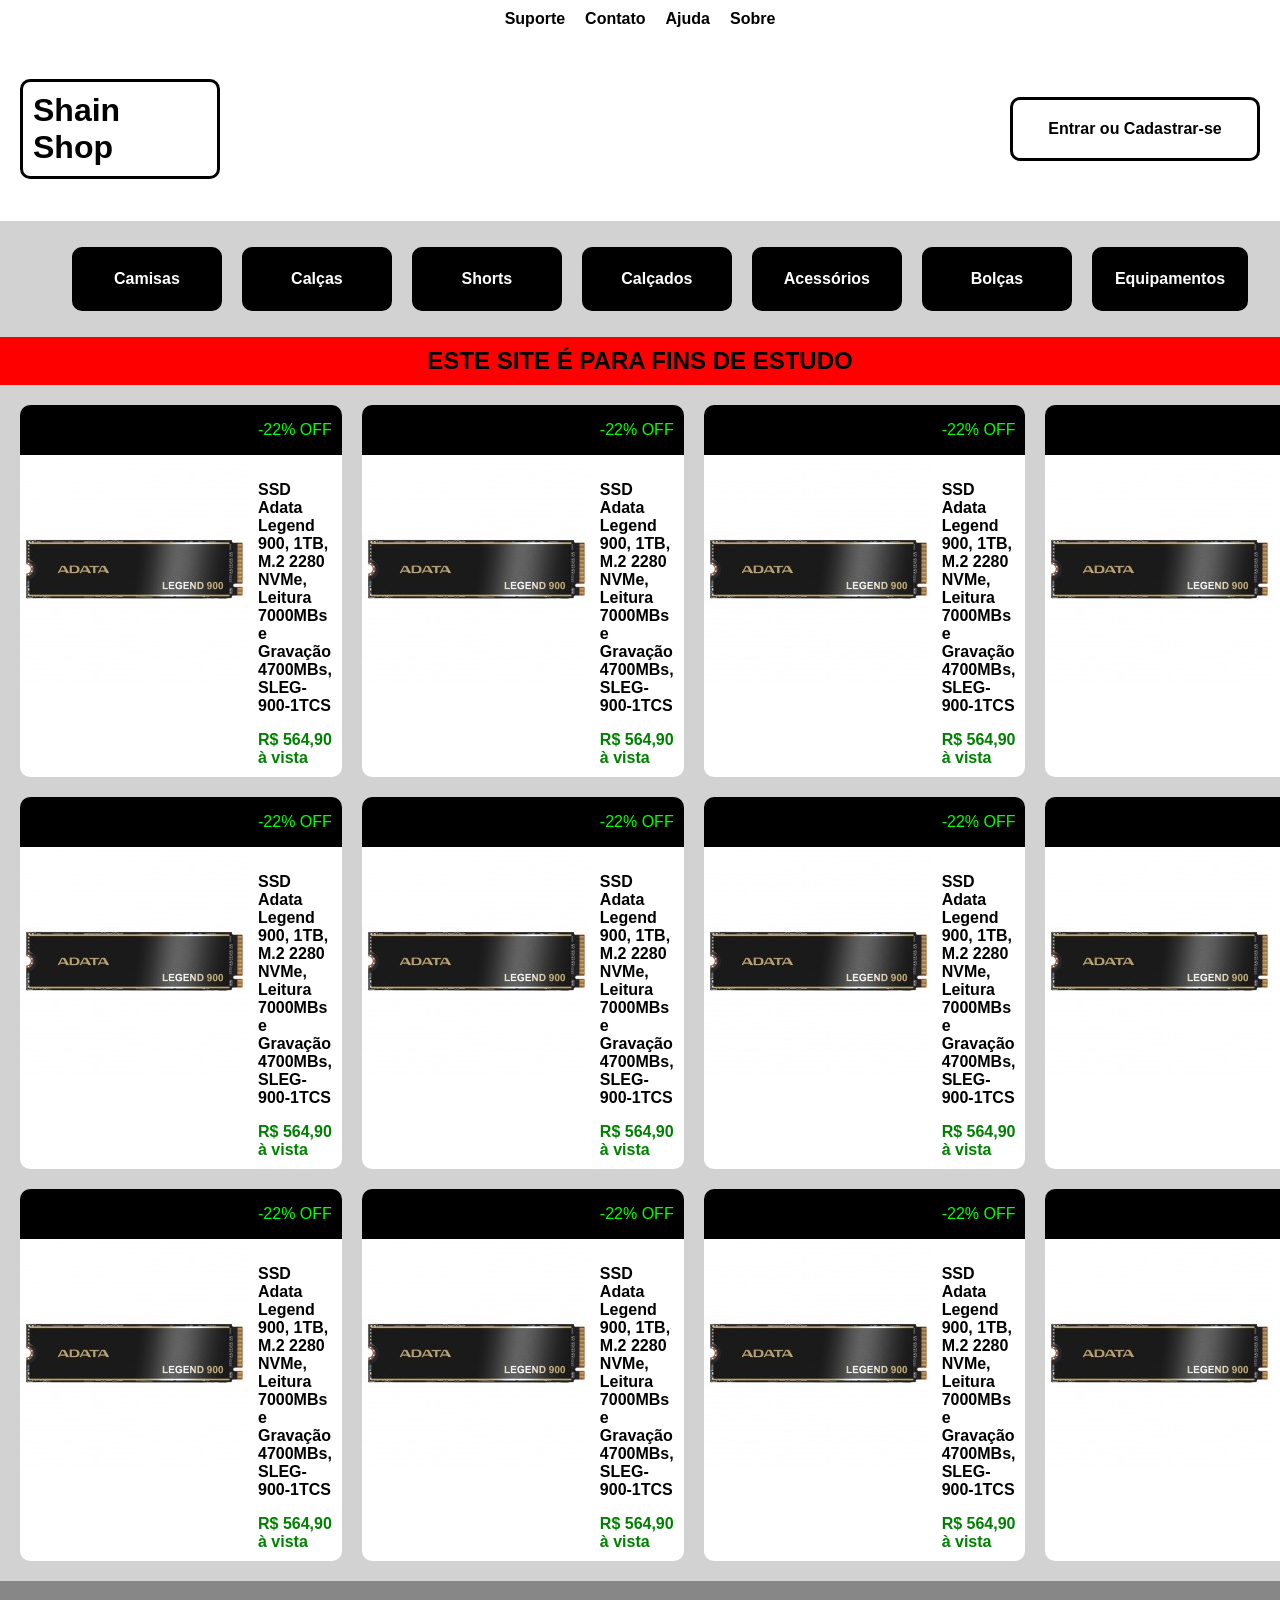
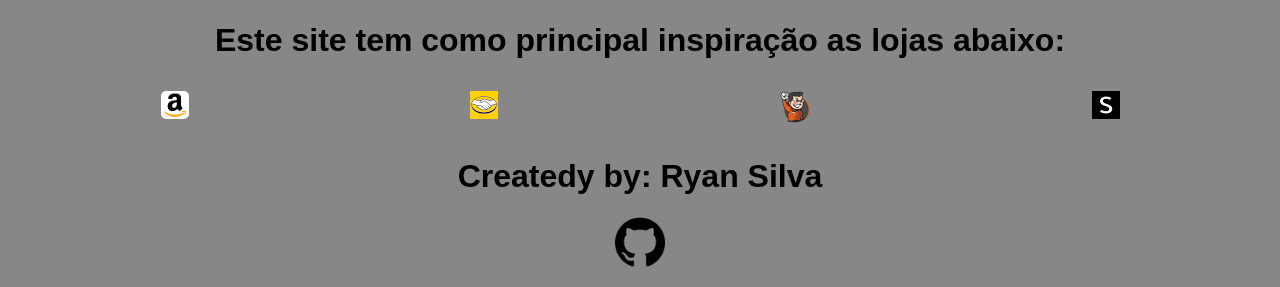
==== itens.html @ aae9c9d5 "LOJA; Versão V0.2 Início da implementação para dispositivos móveis." ====
<!DOCTYPE html>
<html lang="pt-br">
<head>
    <meta charset="UTF-8">
    <meta name="viewport" content="width=device-width, initial-scale=1.0">
    <title>Itens</title>
    <link rel="stylesheet" href="Estilos/style.css">
</head>
<body>
    <main>
        <header>
            
            <section id="suporte">
                <a href="">Suporte</a>
                <a href="">Contato</a>
                <a href="">Ajuda</a>
                <a href="">Sobre</a>
            </section>
            
            <div>
                <h1>Shain Shop</h1>
                
                <a href="login.html" id="login" target="_blank">Entrar ou Cadastrar-se</a>
            </div>  
            
        </header>
        <menu>
            <nav id="categorias">
                <a href="" class="opcao">Camisas</a>
                <a href="" class="opcao">Calças</a>
                <a href="" class="opcao">Shorts</a>
                <a href="" class="opcao">Calçados</a>
                <a href="" class="opcao">Acessórios</a>
                <a href="" class="opcao">Bolças</a>
                <a href="" class="opcao">Equipamentos</a>
            </nav>
        </menu>

        <section id="info">
            <h2>ESTE SITE É PARA FINS DE ESTUDO</h2>
        </section>
        <section id="produtos">
            <a href="produtos.html" class="pag_produtos">
                <div class="produto">
                    <div class="frescurinha">
                        <p>-22% OFF</p>
                    </div>
                    <div class="imagem_nome_preços">
                        <div class="imagem_produto">
                            <img src="Imagens/memoria.jpg" alt="SSD Adata Legend 900, 1TB, M.2 2280 NVMe, Leitura 7000MBs e Gravação 4700MBs, SLEG-900-1TCS">
                        </div>
                        <div class="nome_preço">
                            <div class="nome_produto">
                                <p>SSD Adata Legend 900, 1TB, M.2 2280 NVMe, Leitura 7000MBs e Gravação 4700MBs, SLEG-900-1TCS</p>
                            </div>
                            <div class="preço_produto">
                                R$ 564,90 à vista
                            </div>
                        </div>
                    </div>
                </div>
            </a>
        
            <a href="produtos.html" class="pag_produtos">
                <div class="produto">
                    <div class="frescurinha">
                        <p>-22% OFF</p>
                    </div>
                    <div class="imagem_nome_preços">
                        <div class="imagem_produto">
                            <img src="Imagens/memoria.jpg" alt="SSD Adata Legend 900, 1TB, M.2 2280 NVMe, Leitura 7000MBs e Gravação 4700MBs, SLEG-900-1TCS">
                        </div>
                        <div class="nome_preço">
                            <div class="nome_produto">
                                <p>SSD Adata Legend 900, 1TB, M.2 2280 NVMe, Leitura 7000MBs e Gravação 4700MBs, SLEG-900-1TCS</p>
                            </div>
                            <div class="preço_produto">
                                R$ 564,90 à vista
                            </div>
                        </div>
                    </div>
                </div>
            </a>

            <a href="produtos.html" class="pag_produtos">
                <div class="produto">
                    <div class="frescurinha">
                        <p>-22% OFF</p>
                    </div>
                    <div class="imagem_nome_preços">
                        <div class="imagem_produto">
                            <img src="Imagens/memoria.jpg" alt="SSD Adata Legend 900, 1TB, M.2 2280 NVMe, Leitura 7000MBs e Gravação 4700MBs, SLEG-900-1TCS">
                        </div>
                        <div class="nome_preço">
                            <div class="nome_produto">
                                <p>SSD Adata Legend 900, 1TB, M.2 2280 NVMe, Leitura 7000MBs e Gravação 4700MBs, SLEG-900-1TCS</p>
                            </div>
                            <div class="preço_produto">
                                R$ 564,90 à vista
                            </div>
                        </div>
                    </div>
                </div>
            </a>

            <a href="produtos.html" class="pag_produtos">
                <div class="produto">
                    <div class="frescurinha">
                        <p>-22% OFF</p>
                    </div>
                    <div class="imagem_nome_preços">
                        <div class="imagem_produto">
                            <img src="Imagens/memoria.jpg" alt="SSD Adata Legend 900, 1TB, M.2 2280 NVMe, Leitura 7000MBs e Gravação 4700MBs, SLEG-900-1TCS">
                        </div>
                        <div class="nome_preço">
                            <div class="nome_produto">
                                <p>SSD Adata Legend 900, 1TB, M.2 2280 NVMe, Leitura 7000MBs e Gravação 4700MBs, SLEG-900-1TCS</p>
                            </div>
                            <div class="preço_produto">
                                R$ 564,90 à vista
                            </div>
                        </div>
                    </div>
                </div>
            </a>

            <a href="produtos.html" class="pag_produtos">
                <div class="produto">
                    <div class="frescurinha">
                        <p>-22% OFF</p>
                    </div>
                    <div class="imagem_nome_preços">
                        <div class="imagem_produto">
                            <img src="Imagens/memoria.jpg" alt="SSD Adata Legend 900, 1TB, M.2 2280 NVMe, Leitura 7000MBs e Gravação 4700MBs, SLEG-900-1TCS">
                        </div>
                        <div class="nome_preço">
                            <div class="nome_produto">
                                <p>SSD Adata Legend 900, 1TB, M.2 2280 NVMe, Leitura 7000MBs e Gravação 4700MBs, SLEG-900-1TCS</p>
                            </div>
                            <div class="preço_produto">
                                R$ 564,90 à vista
                            </div>
                        </div>
                    </div>
                </div>
            </a>

            <a href="produtos.html" class="pag_produtos">
                <div class="produto">
                    <div class="frescurinha">
                        <p>-22% OFF</p>
                    </div>
                    <div class="imagem_nome_preços">
                        <div class="imagem_produto">
                            <img src="Imagens/memoria.jpg" alt="SSD Adata Legend 900, 1TB, M.2 2280 NVMe, Leitura 7000MBs e Gravação 4700MBs, SLEG-900-1TCS">
                        </div>
                        <div class="nome_preço">
                            <div class="nome_produto">
                                <p>SSD Adata Legend 900, 1TB, M.2 2280 NVMe, Leitura 7000MBs e Gravação 4700MBs, SLEG-900-1TCS</p>
                            </div>
                            <div class="preço_produto">
                                R$ 564,90 à vista
                            </div>
                        </div>
                    </div>
                </div>
            </a>


        <a href="produtos.html" class="pag_produtos">
                <div class="produto">
                    <div class="frescurinha">
                        <p>-22% OFF</p>
                    </div>
                    <div class="imagem_nome_preços">
                        <div class="imagem_produto">
                            <img src="Imagens/memoria.jpg" alt="SSD Adata Legend 900, 1TB, M.2 2280 NVMe, Leitura 7000MBs e Gravação 4700MBs, SLEG-900-1TCS">
                        </div>
                        <div class="nome_preço">
                            <div class="nome_produto">
                                <p>SSD Adata Legend 900, 1TB, M.2 2280 NVMe, Leitura 7000MBs e Gravação 4700MBs, SLEG-900-1TCS</p>
                            </div>
                            <div class="preço_produto">
                                R$ 564,90 à vista
                            </div>
                        </div>
                    </div>
                </div>
            </a>

            <a href="produtos.html" class="pag_produtos">
                <div class="produto">
                    <div class="frescurinha">
                        <p>-22% OFF</p>
                    </div>
                    <div class="imagem_nome_preços">
                        <div class="imagem_produto">
                            <img src="Imagens/memoria.jpg" alt="SSD Adata Legend 900, 1TB, M.2 2280 NVMe, Leitura 7000MBs e Gravação 4700MBs, SLEG-900-1TCS">
                        </div>
                        <div class="nome_preço">
                            <div class="nome_produto">
                                <p>SSD Adata Legend 900, 1TB, M.2 2280 NVMe, Leitura 7000MBs e Gravação 4700MBs, SLEG-900-1TCS</p>
                            </div>
                            <div class="preço_produto">
                                R$ 564,90 à vista
                            </div>
                        </div>
                    </div>
                </div>
            </a>

            <a href="produtos.html" class="pag_produtos">
                <div class="produto">
                    <div class="frescurinha">
                        <p>-22% OFF</p>
                    </div>
                    <div class="imagem_nome_preços">
                        <div class="imagem_produto">
                            <img src="Imagens/memoria.jpg" alt="SSD Adata Legend 900, 1TB, M.2 2280 NVMe, Leitura 7000MBs e Gravação 4700MBs, SLEG-900-1TCS">
                        </div>
                        <div class="nome_preço">
                            <div class="nome_produto">
                                <p>SSD Adata Legend 900, 1TB, M.2 2280 NVMe, Leitura 7000MBs e Gravação 4700MBs, SLEG-900-1TCS</p>
                            </div>
                            <div class="preço_produto">
                                R$ 564,90 à vista
                            </div>
                        </div>
                    </div>
                </div>
            </a>

            <a href="produtos.html" class="pag_produtos">
                <div class="produto">
                    <div class="frescurinha">
                        <p>-22% OFF</p>
                    </div>
                    <div class="imagem_nome_preços">
                        <div class="imagem_produto">
                            <img src="Imagens/memoria.jpg" alt="SSD Adata Legend 900, 1TB, M.2 2280 NVMe, Leitura 7000MBs e Gravação 4700MBs, SLEG-900-1TCS">
                        </div>
                        <div class="nome_preço">
                            <div class="nome_produto">
                                <p>SSD Adata Legend 900, 1TB, M.2 2280 NVMe, Leitura 7000MBs e Gravação 4700MBs, SLEG-900-1TCS</p>
                            </div>
                            <div class="preço_produto">
                                R$ 564,90 à vista
                            </div>
                        </div>
                    </div>
                </div>
            </a>

            <a href="produtos.html" class="pag_produtos">
                <div class="produto">
                    <div class="frescurinha">
                        <p>-22% OFF</p>
                    </div>
                    <div class="imagem_nome_preços">
                        <div class="imagem_produto">
                            <img src="Imagens/memoria.jpg" alt="SSD Adata Legend 900, 1TB, M.2 2280 NVMe, Leitura 7000MBs e Gravação 4700MBs, SLEG-900-1TCS">
                        </div>
                        <div class="nome_preço">
                            <div class="nome_produto">
                                <p>SSD Adata Legend 900, 1TB, M.2 2280 NVMe, Leitura 7000MBs e Gravação 4700MBs, SLEG-900-1TCS</p>
                            </div>
                            <div class="preço_produto">
                                R$ 564,90 à vista
                            </div>
                        </div>
                    </div>
                </div>
            </a>

            <a href="produtos.html" class="pag_produtos">
                <div class="produto">
                    <div class="frescurinha">
                        <p>-22% OFF</p>
                    </div>
                    <div class="imagem_nome_preços">
                        <div class="imagem_produto">
                            <img src="Imagens/memoria.jpg" alt="SSD Adata Legend 900, 1TB, M.2 2280 NVMe, Leitura 7000MBs e Gravação 4700MBs, SLEG-900-1TCS">
                        </div>
                        <div class="nome_preço">
                            <div class="nome_produto">
                                <p>SSD Adata Legend 900, 1TB, M.2 2280 NVMe, Leitura 7000MBs e Gravação 4700MBs, SLEG-900-1TCS</p>
                            </div>
                            <div class="preço_produto">
                                R$ 564,90 à vista
                            </div>
                        </div>
                    </div>
                </div>
            </a>
        </section>
        <!--<section id="info2">
            <h2>ESTE SITE É PARA FINS DE ESTUDO</h2>
        </section>-->
        <footer>
            <h1>Este site tem como principal inspiração as lojas abaixo:</h1>
            <section id="lojas">

                <a href="https://www.amazon.com.br" target="_blank">
                    <div class="inspiraçoes">
                    <img src="Imagens/AMAZON.png" alt="AMAZON" class="inspiraçoes_img">
                    
                    </div>
                </a>

                <a href="https://www.mercadolivre.com.br/" target="_blank"><div class="inspiraçoes">
                    <img src="Imagens/MERCASDO LIVRE.png" alt="Mercado Livre" class="inspiraçoes_img">
                    
                </div></a>

                <a href="https://www.terabyteshop.com.br/" target="_blank"><div class="inspiraçoes">
                    <img src="Imagens/TERABYTE.png" alt="Terabyte" class="inspiraçoes_img">
                    
                </div></a>

                <a href="https://br.shein.com/" target="_blank"><div class="inspiraçoes">
                    <img src="Imagens/SHEIN.png" alt="Shein" class="inspiraçoes_img">
                    
                </div></a>

            </section>
            <h1>Createdy by: Ryan Silva </h1>
            <a href="https://github.com/Ryan-Silva-Dev" target="_blank" id="eu">
                <img src="Imagens/github.png" alt="Meu github" class="eu">
            </a>
        </footer>
    </main>
    

</body>
</html>
---- Estilos/style.css ----
@charset "utf-8";

@media screen {
    *{
 
    font-family: Arial, Helvetica, sans-serif;
    box-sizing: border-box;
    }
    html, body {
        padding: 0;
        margin: 0;
    }

    body{
        background-color: rgba(0, 0, 0, 0.178);

        font-size: 1em;
        width: 100vw;
        height: 100vh;
        
       



    }
    ::-webkit-scrollbar { display: none; }

    #suporte{
        display: flex;
        justify-content: center;
        background-color: white;
        
        
    }
    #suporte a{
        text-decoration: none;
        color: black;
        font-weight: bold;
        padding: 10px;
    }
    #suporte a:hover{
        color: red;
        transition: 0.7s;
    }

    main>header>div{
        background-color: white;

        padding: 20px;

        display: flex;
        flex-flow: row nowrap;
        justify-content: space-between;
        align-items: center;
        
    }

    main>header>div>h1{
        flex: 0 0 200px;
        
        border: 3px solid black;
        border-radius: 10px;
        padding: 10px;
    }
    main>header>div>a{
        flex: 0 0 250px;
        
        border: 3px solid black;
        border-radius: 10px;
        padding: 20px;
        text-decoration: none;
        color: black;
        font-weight: bold;
        text-align: center;
        
    }
    main>header>div>a:hover{
        background-color: rgb(255, 0, 0);
        color: white;
        transition: 0.7s;
        
    }


    #categorias{
        
        display: flex;
        flex-flow: row wrap;
        justify-content: center;
    
    }

    .opcao{
        
        background-color: black;
        color: white;
        border: 3px solid rgb(0, 0, 0);

        text-decoration: none;
        font-weight: bold;
        padding: 20px;
        margin: 10px;
        border-radius: 10px;

        flex: 0 0 150px;
        text-align: center;

        transition: background-color 1s ease-in-out;
    }
    .opcao:hover{
        background-color: red;
        color: rgb(255, 255, 255);
        border: 3px solid black;
        transition: 0.7s;
        transform: translate(0px, -5px);
        border-radius: 20px;
        
    }
    

    #info h2{
        background-color: red;
        margin: 0;
        padding: 10px;
        text-align: center;
        
    }
    /*#info2{
        text-align: center;
        background-color: black;
        color: white;
        padding: 20px;
    }*/
    #produtos{
        display: grid;
        grid-template-columns: auto auto auto auto;
        
        margin: 10px;
    }
    .pag_produtos{
        text-decoration: none;
    }

    .produto{
        background-color: white;
        display: flex;
        flex-flow: column nowrap;

        border-radius: 10px;
        margin: 10px;

    }
    .frescurinha{
        background-color: black;
        color: rgb(0, 255, 0);
        border-radius: 10px 10px 0px 0px;
        text-align: right;
        padding: 0px 10px;
        
        
    }
    .imagem_nome_preços{
        display: flex;
        flex-flow: row nowrap;
    }
    .imagem_produto{
        
        height: 228px;

        display: flex;
        
        
        
    }

    .IMAGEM{
        max-width: 228px;
        max-height: 228px;
    }
    .nome_preço{
        display: flex;
        flex-flow: column nowrap;
        justify-content: space-evenly;
        padding: 10px;
        text-align: left;
    }
    .nome_produto{
        display: flex;
        color: black;
        font-weight: bolder;
        
    }
    .preço_produto{
        display: flex;
        color: green;
        font-weight: bold;

    }
    footer{
        background-color: rgba(0, 0, 0, 0.356);
        padding: 20px;
    }
    footer h1{
        text-align: center;
    }
    #lojas{
        display: flex;
        flex-flow: row nowrap;
        justify-content: space-around;
    }
    .inspiraçoes{
        text-align: center;
        align-items: center;
        
    }
    .inspiraçoes_img{
        padding: 10px;
        
        

    }
    #eu{
        display: flex;
        justify-content: center;
        
        
    }
    .eu{
        width: 50px;
        height: 50px;
        
    }

    
    }
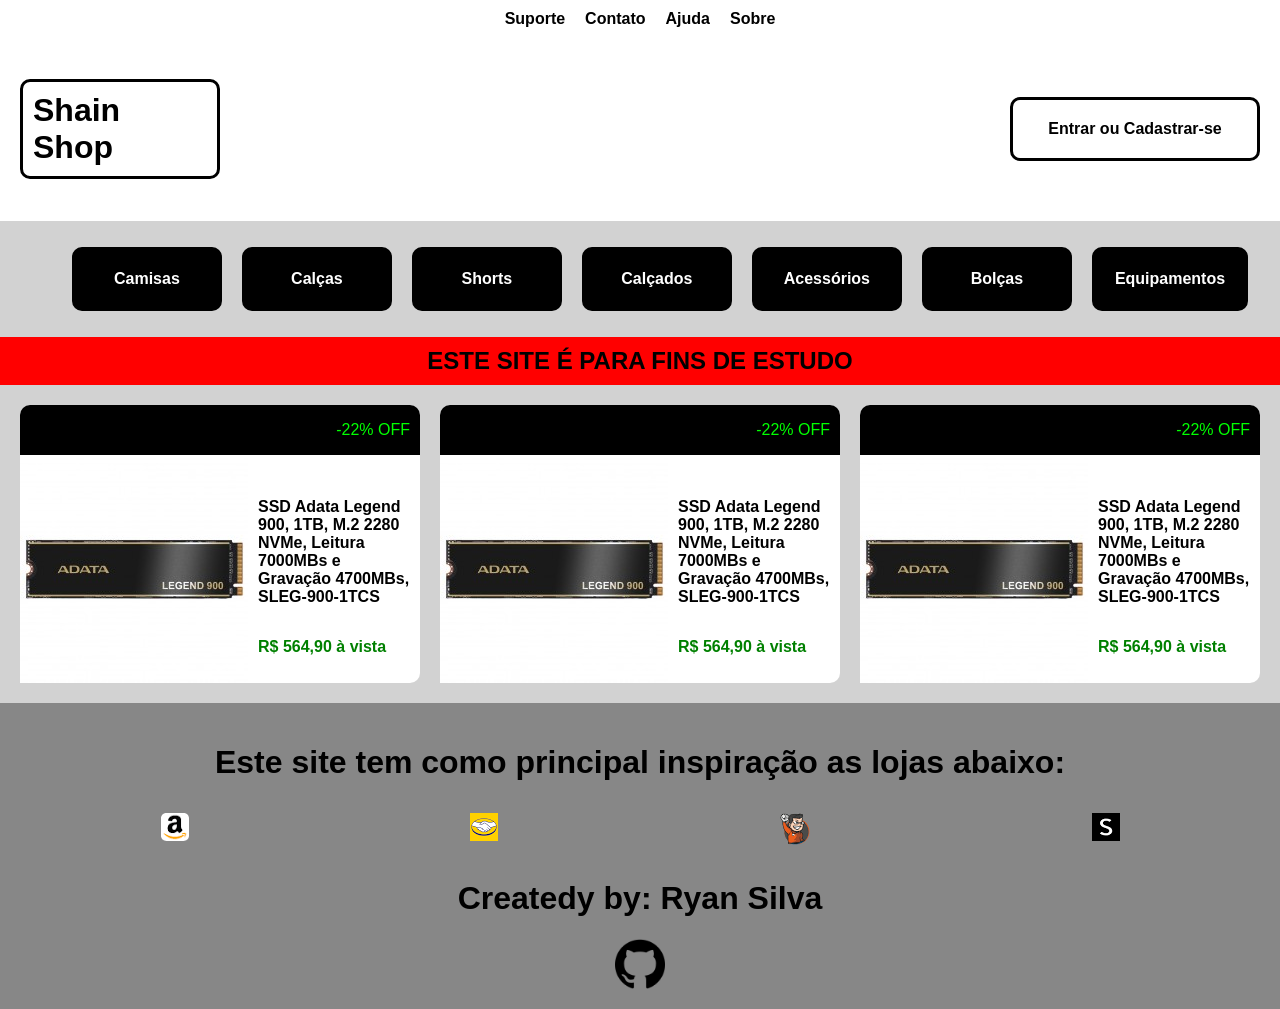
==== commit 8c5d8fa6: "LOJA: V0.2.1" ====
--- a/itens.html
+++ b/itens.html
@@ -40,196 +40,6 @@
             <h2>ESTE SITE É PARA FINS DE ESTUDO</h2>
         </section>
         <section id="produtos">
-            <a href="produtos.html" class="pag_produtos">
-                <div class="produto">
-                    <div class="frescurinha">
-                        <p>-22% OFF</p>
-                    </div>
-                    <div class="imagem_nome_preços">
-                        <div class="imagem_produto">
-                            <img src="Imagens/memoria.jpg" alt="SSD Adata Legend 900, 1TB, M.2 2280 NVMe, Leitura 7000MBs e Gravação 4700MBs, SLEG-900-1TCS">
-                        </div>
-                        <div class="nome_preço">
-                            <div class="nome_produto">
-                                <p>SSD Adata Legend 900, 1TB, M.2 2280 NVMe, Leitura 7000MBs e Gravação 4700MBs, SLEG-900-1TCS</p>
-                            </div>
-                            <div class="preço_produto">
-                                R$ 564,90 à vista
-                            </div>
-                        </div>
-                    </div>
-                </div>
-            </a>
-        
-            <a href="produtos.html" class="pag_produtos">
-                <div class="produto">
-                    <div class="frescurinha">
-                        <p>-22% OFF</p>
-                    </div>
-                    <div class="imagem_nome_preços">
-                        <div class="imagem_produto">
-                            <img src="Imagens/memoria.jpg" alt="SSD Adata Legend 900, 1TB, M.2 2280 NVMe, Leitura 7000MBs e Gravação 4700MBs, SLEG-900-1TCS">
-                        </div>
-                        <div class="nome_preço">
-                            <div class="nome_produto">
-                                <p>SSD Adata Legend 900, 1TB, M.2 2280 NVMe, Leitura 7000MBs e Gravação 4700MBs, SLEG-900-1TCS</p>
-                            </div>
-                            <div class="preço_produto">
-                                R$ 564,90 à vista
-                            </div>
-                        </div>
-                    </div>
-                </div>
-            </a>
-
-            <a href="produtos.html" class="pag_produtos">
-                <div class="produto">
-                    <div class="frescurinha">
-                        <p>-22% OFF</p>
-                    </div>
-                    <div class="imagem_nome_preços">
-                        <div class="imagem_produto">
-                            <img src="Imagens/memoria.jpg" alt="SSD Adata Legend 900, 1TB, M.2 2280 NVMe, Leitura 7000MBs e Gravação 4700MBs, SLEG-900-1TCS">
-                        </div>
-                        <div class="nome_preço">
-                            <div class="nome_produto">
-                                <p>SSD Adata Legend 900, 1TB, M.2 2280 NVMe, Leitura 7000MBs e Gravação 4700MBs, SLEG-900-1TCS</p>
-                            </div>
-                            <div class="preço_produto">
-                                R$ 564,90 à vista
-                            </div>
-                        </div>
-                    </div>
-                </div>
-            </a>
-
-            <a href="produtos.html" class="pag_produtos">
-                <div class="produto">
-                    <div class="frescurinha">
-                        <p>-22% OFF</p>
-                    </div>
-                    <div class="imagem_nome_preços">
-                        <div class="imagem_produto">
-                            <img src="Imagens/memoria.jpg" alt="SSD Adata Legend 900, 1TB, M.2 2280 NVMe, Leitura 7000MBs e Gravação 4700MBs, SLEG-900-1TCS">
-                        </div>
-                        <div class="nome_preço">
-                            <div class="nome_produto">
-                                <p>SSD Adata Legend 900, 1TB, M.2 2280 NVMe, Leitura 7000MBs e Gravação 4700MBs, SLEG-900-1TCS</p>
-                            </div>
-                            <div class="preço_produto">
-                                R$ 564,90 à vista
-                            </div>
-                        </div>
-                    </div>
-                </div>
-            </a>
-
-            <a href="produtos.html" class="pag_produtos">
-                <div class="produto">
-                    <div class="frescurinha">
-                        <p>-22% OFF</p>
-                    </div>
-                    <div class="imagem_nome_preços">
-                        <div class="imagem_produto">
-                            <img src="Imagens/memoria.jpg" alt="SSD Adata Legend 900, 1TB, M.2 2280 NVMe, Leitura 7000MBs e Gravação 4700MBs, SLEG-900-1TCS">
-                        </div>
-                        <div class="nome_preço">
-                            <div class="nome_produto">
-                                <p>SSD Adata Legend 900, 1TB, M.2 2280 NVMe, Leitura 7000MBs e Gravação 4700MBs, SLEG-900-1TCS</p>
-                            </div>
-                            <div class="preço_produto">
-                                R$ 564,90 à vista
-                            </div>
-                        </div>
-                    </div>
-                </div>
-            </a>
-
-            <a href="produtos.html" class="pag_produtos">
-                <div class="produto">
-                    <div class="frescurinha">
-                        <p>-22% OFF</p>
-                    </div>
-                    <div class="imagem_nome_preços">
-                        <div class="imagem_produto">
-                            <img src="Imagens/memoria.jpg" alt="SSD Adata Legend 900, 1TB, M.2 2280 NVMe, Leitura 7000MBs e Gravação 4700MBs, SLEG-900-1TCS">
-                        </div>
-                        <div class="nome_preço">
-                            <div class="nome_produto">
-                                <p>SSD Adata Legend 900, 1TB, M.2 2280 NVMe, Leitura 7000MBs e Gravação 4700MBs, SLEG-900-1TCS</p>
-                            </div>
-                            <div class="preço_produto">
-                                R$ 564,90 à vista
-                            </div>
-                        </div>
-                    </div>
-                </div>
-            </a>
-
-
-        <a href="produtos.html" class="pag_produtos">
-                <div class="produto">
-                    <div class="frescurinha">
-                        <p>-22% OFF</p>
-                    </div>
-                    <div class="imagem_nome_preços">
-                        <div class="imagem_produto">
-                            <img src="Imagens/memoria.jpg" alt="SSD Adata Legend 900, 1TB, M.2 2280 NVMe, Leitura 7000MBs e Gravação 4700MBs, SLEG-900-1TCS">
-                        </div>
-                        <div class="nome_preço">
-                            <div class="nome_produto">
-                                <p>SSD Adata Legend 900, 1TB, M.2 2280 NVMe, Leitura 7000MBs e Gravação 4700MBs, SLEG-900-1TCS</p>
-                            </div>
-                            <div class="preço_produto">
-                                R$ 564,90 à vista
-                            </div>
-                        </div>
-                    </div>
-                </div>
-            </a>
-
-            <a href="produtos.html" class="pag_produtos">
-                <div class="produto">
-                    <div class="frescurinha">
-                        <p>-22% OFF</p>
-                    </div>
-                    <div class="imagem_nome_preços">
-                        <div class="imagem_produto">
-                            <img src="Imagens/memoria.jpg" alt="SSD Adata Legend 900, 1TB, M.2 2280 NVMe, Leitura 7000MBs e Gravação 4700MBs, SLEG-900-1TCS">
-                        </div>
-                        <div class="nome_preço">
-                            <div class="nome_produto">
-                                <p>SSD Adata Legend 900, 1TB, M.2 2280 NVMe, Leitura 7000MBs e Gravação 4700MBs, SLEG-900-1TCS</p>
-                            </div>
-                            <div class="preço_produto">
-                                R$ 564,90 à vista
-                            </div>
-                        </div>
-                    </div>
-                </div>
-            </a>
-
-            <a href="produtos.html" class="pag_produtos">
-                <div class="produto">
-                    <div class="frescurinha">
-                        <p>-22% OFF</p>
-                    </div>
-                    <div class="imagem_nome_preços">
-                        <div class="imagem_produto">
-                            <img src="Imagens/memoria.jpg" alt="SSD Adata Legend 900, 1TB, M.2 2280 NVMe, Leitura 7000MBs e Gravação 4700MBs, SLEG-900-1TCS">
-                        </div>
-                        <div class="nome_preço">
-                            <div class="nome_produto">
-                                <p>SSD Adata Legend 900, 1TB, M.2 2280 NVMe, Leitura 7000MBs e Gravação 4700MBs, SLEG-900-1TCS</p>
-                            </div>
-                            <div class="preço_produto">
-                                R$ 564,90 à vista
-                            </div>
-                        </div>
-                    </div>
-                </div>
-            </a>
-
             <a href="produtos.html" class="pag_produtos">
                 <div class="produto">
                     <div class="frescurinha">
--- a/Estilos/style.css
+++ b/Estilos/style.css
@@ -74,7 +74,7 @@
         text-align: center;
         
     }
-    main>header>div>a:hover{
+    #login:hover{
         background-color: rgb(255, 0, 0);
         color: white;
         transition: 0.7s;
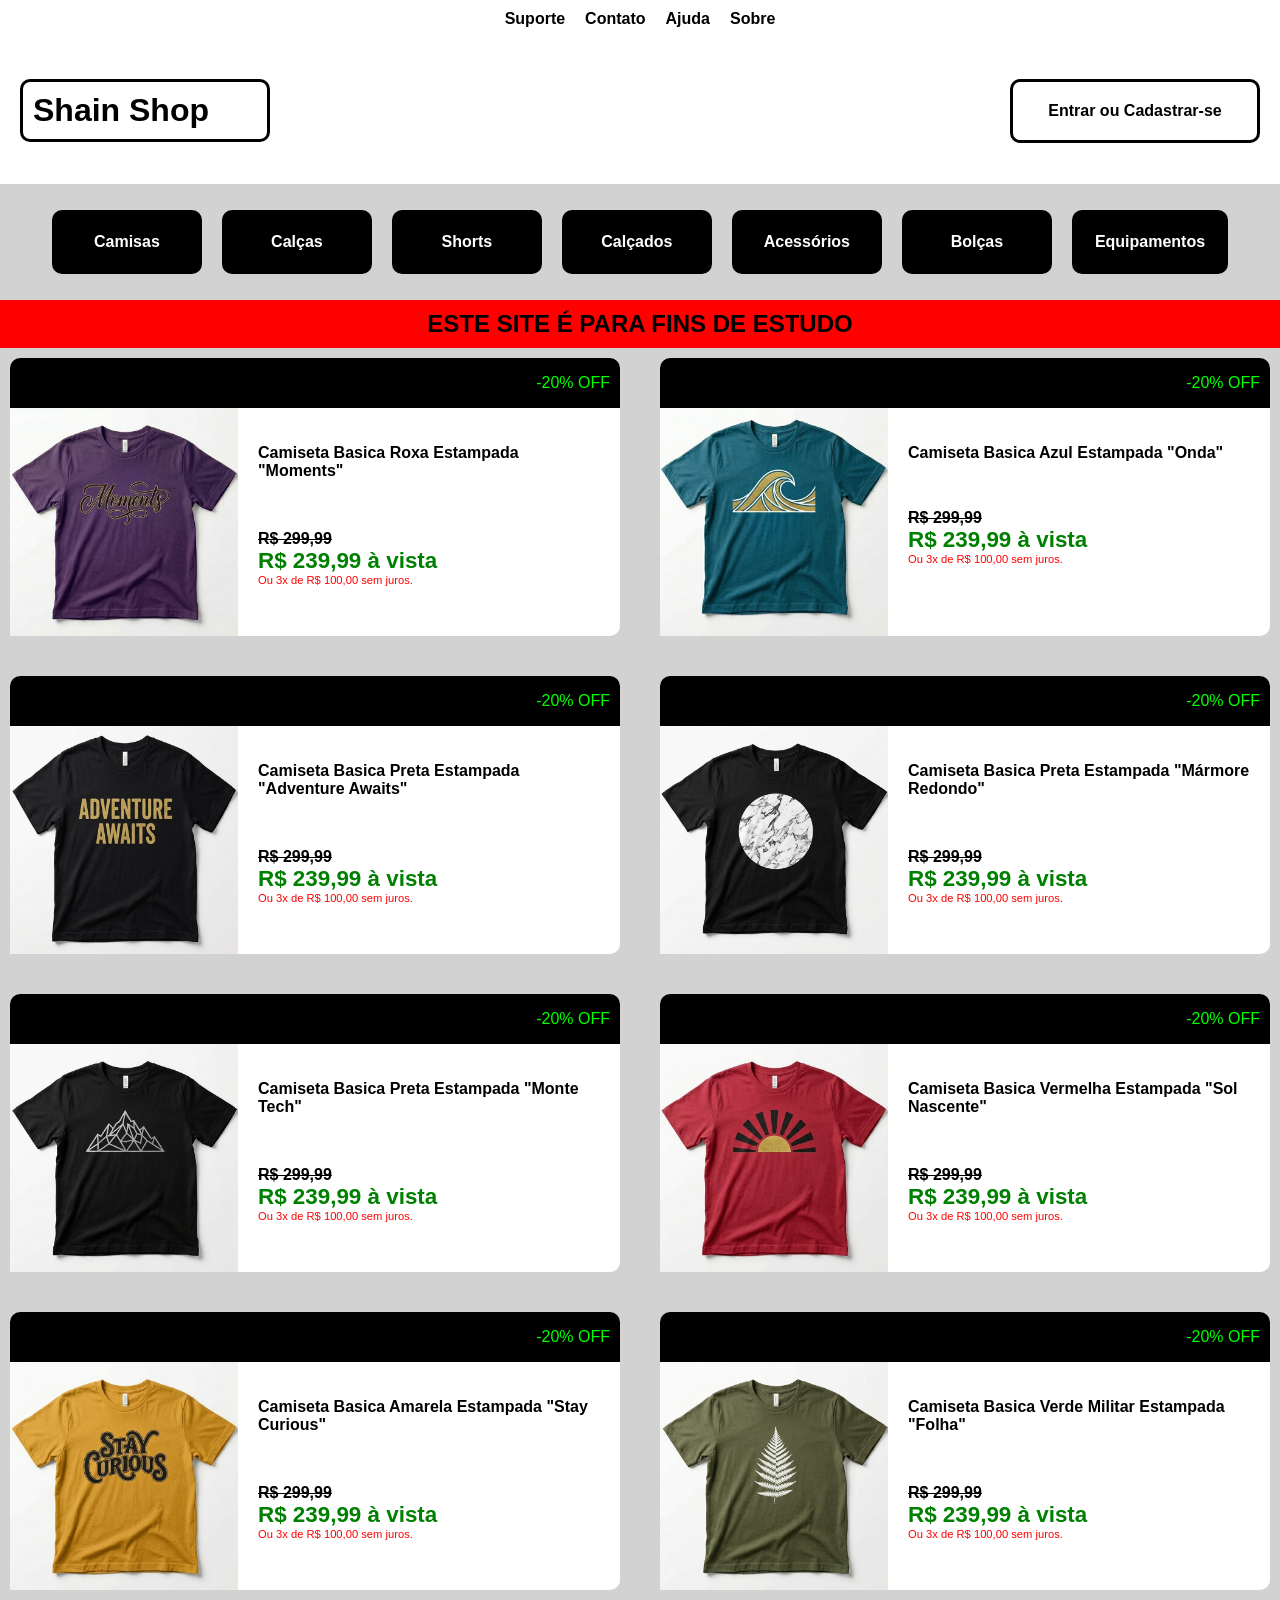
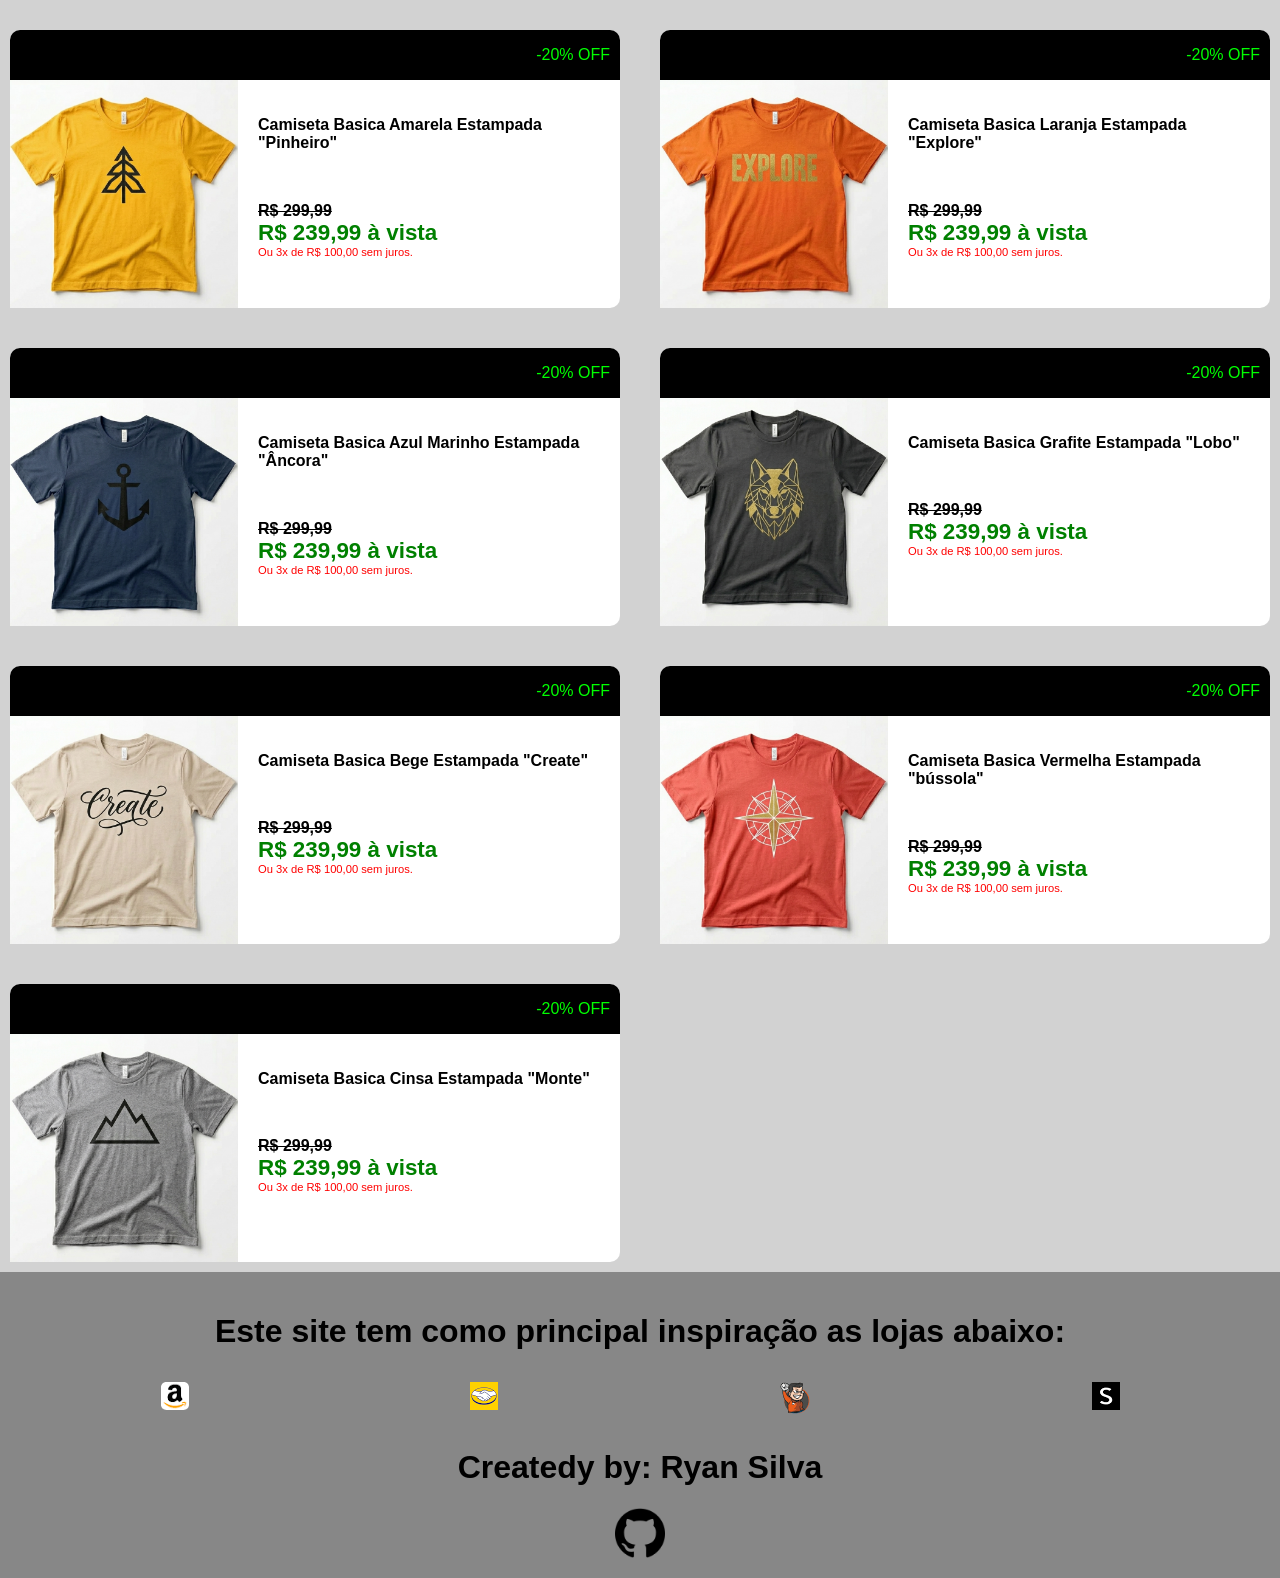
==== commit 033d0939: "LOJA: V0.2.3" ====
--- a/itens.html
+++ b/itens.html
@@ -4,7 +4,7 @@
     <meta charset="UTF-8">
     <meta name="viewport" content="width=device-width, initial-scale=1.0">
     <title>Itens</title>
-    <link rel="stylesheet" href="Estilos/style.css">
+    <link rel="stylesheet" href="Estilos/style-itens.css">
 </head>
 <body>
     <main>
@@ -43,65 +43,445 @@
             <a href="produtos.html" class="pag_produtos">
                 <div class="produto">
                     <div class="frescurinha">
-                        <p>-22% OFF</p>
-                    </div>
-                    <div class="imagem_nome_preços">
-                        <div class="imagem_produto">
-                            <img src="Imagens/memoria.jpg" alt="SSD Adata Legend 900, 1TB, M.2 2280 NVMe, Leitura 7000MBs e Gravação 4700MBs, SLEG-900-1TCS">
-                        </div>
-                        <div class="nome_preço">
-                            <div class="nome_produto">
-                                <p>SSD Adata Legend 900, 1TB, M.2 2280 NVMe, Leitura 7000MBs e Gravação 4700MBs, SLEG-900-1TCS</p>
-                            </div>
-                            <div class="preço_produto">
-                                R$ 564,90 à vista
-                            </div>
-                        </div>
-                    </div>
-                </div>
-            </a>
-
-            <a href="produtos.html" class="pag_produtos">
-                <div class="produto">
-                    <div class="frescurinha">
-                        <p>-22% OFF</p>
-                    </div>
-                    <div class="imagem_nome_preços">
-                        <div class="imagem_produto">
-                            <img src="Imagens/memoria.jpg" alt="SSD Adata Legend 900, 1TB, M.2 2280 NVMe, Leitura 7000MBs e Gravação 4700MBs, SLEG-900-1TCS">
-                        </div>
-                        <div class="nome_preço">
-                            <div class="nome_produto">
-                                <p>SSD Adata Legend 900, 1TB, M.2 2280 NVMe, Leitura 7000MBs e Gravação 4700MBs, SLEG-900-1TCS</p>
-                            </div>
-                            <div class="preço_produto">
-                                R$ 564,90 à vista
-                            </div>
-                        </div>
-                    </div>
-                </div>
-            </a>
-
-            <a href="produtos.html" class="pag_produtos">
-                <div class="produto">
-                    <div class="frescurinha">
-                        <p>-22% OFF</p>
-                    </div>
-                    <div class="imagem_nome_preços">
-                        <div class="imagem_produto">
-                            <img src="Imagens/memoria.jpg" alt="SSD Adata Legend 900, 1TB, M.2 2280 NVMe, Leitura 7000MBs e Gravação 4700MBs, SLEG-900-1TCS">
-                        </div>
-                        <div class="nome_preço">
-                            <div class="nome_produto">
-                                <p>SSD Adata Legend 900, 1TB, M.2 2280 NVMe, Leitura 7000MBs e Gravação 4700MBs, SLEG-900-1TCS</p>
-                            </div>
-                            <div class="preço_produto">
-                                R$ 564,90 à vista
-                            </div>
-                        </div>
-                    </div>
-                </div>
-            </a>
+                        <p>-20% OFF</p>
+                    </div>
+                    <div class="imagem_nome_preços">
+                        <div class="imagem_produto">
+                            <img class="IMAGEM" src="produtos fotos/Camisas/Sem Título-1 - Copia.jpg" alt="Camisa roxa">
+                            <!--tamanho padrâo 1408x768-->
+                        </div>
+                        <div class="nome_preço">
+                            <div class="nome_produto">
+                                <p>Camiseta Basica Roxa Estampada "Moments"</p>
+                            </div>
+                            <div class="preços">
+                                <div class="preço_produto_original">
+                                    <p>R$ 299,99</p>
+                                </div>
+                                <div class="preço_produto_avista">
+                                    <p>R$ 239,99 à vista</p>
+                                </div>
+                                <div class="preço_produtos_parcela">
+                                    <p>Ou 3x de R$ 100,00 sem juros.</p>
+                                </div>
+                            </div>
+                        </div>
+                    </div>
+                </div>
+            </a>  
+
+            <a href="produtos.html" class="pag_produtos">
+                <div class="produto">
+                    <div class="frescurinha">
+                        <p>-20% OFF</p>
+                    </div>
+                    <div class="imagem_nome_preços">
+                        <div class="imagem_produto">
+                            <img class="IMAGEM" src="produtos fotos/Camisas/camisa 2.png" alt="camisa azul">
+                            <!--tamanho padrâo 1408x768-->
+                        </div>
+                        <div class="nome_preço">
+                            <div class="nome_produto">
+                                <p>Camiseta Basica Azul Estampada "Onda"</p>
+                            </div>
+                            <div class="preços">
+                                <div class="preço_produto_original">
+                                    <p>R$ 299,99</p>
+                                </div>
+                                <div class="preço_produto_avista">
+                                    <p>R$ 239,99 à vista</p>
+                                </div>
+                                <div class="preço_produtos_parcela">
+                                    <p>Ou 3x de R$ 100,00 sem juros.</p>
+                                </div>
+                            </div>
+                        </div>
+                    </div>
+                </div>
+            </a>
+
+            <a href="produtos.html" class="pag_produtos">
+                <div class="produto">
+                    <div class="frescurinha">
+                        <p>-20% OFF</p>
+                    </div>
+                    <div class="imagem_nome_preços">
+                        <div class="imagem_produto">
+                            <img class="IMAGEM" src="produtos fotos/Camisas/camisa 3.png" alt="Camisa preta">
+                            <!--tamanho padrâo 1408x768-->
+                        </div>
+                        <div class="nome_preço">
+                            <div class="nome_produto">
+                                <p>Camiseta Basica Preta Estampada "Adventure Awaits"</p>
+                            </div>
+                            <div class="preços">
+                                <div class="preço_produto_original">
+                                    <p>R$ 299,99</p>
+                                </div>
+                                <div class="preço_produto_avista">
+                                    <p>R$ 239,99 à vista</p>
+                                </div>
+                                <div class="preço_produtos_parcela">
+                                    <p>Ou 3x de R$ 100,00 sem juros.</p>
+                                </div>
+                            </div>
+                        </div>
+                    </div>
+                </div>
+            </a>
+
+            <a href="produtos.html" class="pag_produtos">
+                <div class="produto">
+                    <div class="frescurinha">
+                        <p>-20% OFF</p>
+                    </div>
+                    <div class="imagem_nome_preços">
+                        <div class="imagem_produto">
+                            <img class="IMAGEM" src="produtos fotos/Camisas/camisa 4.png" alt="Camisa preta">
+                            <!--tamanho padrâo 1408x768-->
+                        </div>
+                        <div class="nome_preço">
+                            <div class="nome_produto">
+                                <p>Camiseta Basica Preta Estampada "Mármore Redondo"</p>
+                            </div>
+                            <div class="preços">
+                                <div class="preço_produto_original">
+                                    <p>R$ 299,99</p>
+                                </div>
+                                <div class="preço_produto_avista">
+                                    <p>R$ 239,99 à vista</p>
+                                </div>
+                                <div class="preço_produtos_parcela">
+                                    <p>Ou 3x de R$ 100,00 sem juros.</p>
+                                </div>
+                            </div>
+                        </div>
+                    </div>
+                </div>
+            </a>
+
+            <a href="produtos.html" class="pag_produtos">
+                <div class="produto">
+                    <div class="frescurinha">
+                        <p>-20% OFF</p>
+                    </div>
+                    <div class="imagem_nome_preços">
+                        <div class="imagem_produto">
+                            <img class="IMAGEM" src="produtos fotos/Camisas/camisa 5.png" alt="Camisa preta">
+                            <!--tamanho padrâo 1408x768-->
+                        </div>
+                        <div class="nome_preço">
+                            <div class="nome_produto">
+                                <p>Camiseta Basica Preta Estampada "Monte Tech"</p>
+                            </div>
+                            <div class="preços">
+                                <div class="preço_produto_original">
+                                    <p>R$ 299,99</p>
+                                </div>
+                                <div class="preço_produto_avista">
+                                    <p>R$ 239,99 à vista</p>
+                                </div>
+                                <div class="preço_produtos_parcela">
+                                    <p>Ou 3x de R$ 100,00 sem juros.</p>
+                                </div>
+                            </div>
+                        </div>
+                    </div>
+                </div>
+            </a>
+            <a href="produtos.html" class="pag_produtos">
+                <div class="produto">
+                    <div class="frescurinha">
+                        <p>-20% OFF</p>
+                    </div>
+                    <div class="imagem_nome_preços">
+                        <div class="imagem_produto">
+                            <img class="IMAGEM" src="produtos fotos/Camisas/camisa 6.png" alt="Camisa vermelha">
+                            <!--tamanho padrâo 1408x768-->
+                        </div>
+                        <div class="nome_preço">
+                            <div class="nome_produto">
+                                <p>Camiseta Basica Vermelha Estampada "Sol Nascente"</p>
+                            </div>
+                            <div class="preços">
+                                <div class="preço_produto_original">
+                                    <p>R$ 299,99</p>
+                                </div>
+                                <div class="preço_produto_avista">
+                                    <p>R$ 239,99 à vista</p>
+                                </div>
+                                <div class="preço_produtos_parcela">
+                                    <p>Ou 3x de R$ 100,00 sem juros.</p>
+                                </div>
+                            </div>
+                        </div>
+                    </div>
+                </div>
+            </a>
+            <a href="produtos.html" class="pag_produtos">
+                <div class="produto">
+                    <div class="frescurinha">
+                        <p>-20% OFF</p>
+                    </div>
+                    <div class="imagem_nome_preços">
+                        <div class="imagem_produto">
+                            <img class="IMAGEM" src="produtos fotos/Camisas/camisa 7.png" alt="Camisa amarela">
+                            <!--tamanho padrâo 1408x768-->
+                        </div>
+                        <div class="nome_preço">
+                            <div class="nome_produto">
+                                <p>Camiseta Basica Amarela Estampada "Stay Curious"</p>
+                            </div>
+                            <div class="preços">
+                                <div class="preço_produto_original">
+                                    <p>R$ 299,99</p>
+                                </div>
+                                <div class="preço_produto_avista">
+                                    <p>R$ 239,99 à vista</p>
+                                </div>
+                                <div class="preço_produtos_parcela">
+                                    <p>Ou 3x de R$ 100,00 sem juros.</p>
+                                </div>
+                            </div>
+                        </div>
+                    </div>
+                </div>
+            </a>
+            <a href="produtos.html" class="pag_produtos">
+                <div class="produto">
+                    <div class="frescurinha">
+                        <p>-20% OFF</p>
+                    </div>
+                    <div class="imagem_nome_preços">
+                        <div class="imagem_produto">
+                            <img class="IMAGEM" src="produtos fotos/Camisas/camisa 8.png" alt="Camisa verde Militar ">
+                            <!--tamanho padrâo 1408x768-->
+                        </div>
+                        <div class="nome_preço">
+                            <div class="nome_produto">
+                                <p>Camiseta Basica Verde Militar Estampada "Folha"</p>
+                            </div>
+                            <div class="preços">
+                                <div class="preço_produto_original">
+                                    <p>R$ 299,99</p>
+                                </div>
+                                <div class="preço_produto_avista">
+                                    <p>R$ 239,99 à vista</p>
+                                </div>
+                                <div class="preço_produtos_parcela">
+                                    <p>Ou 3x de R$ 100,00 sem juros.</p>
+                                </div>
+                            </div>
+                        </div>
+                    </div>
+                </div>
+            </a>
+            <a href="produtos.html" class="pag_produtos">
+                <div class="produto">
+                    <div class="frescurinha">
+                        <p>-20% OFF</p>
+                    </div>
+                    <div class="imagem_nome_preços">
+                        <div class="imagem_produto">
+                            <img class="IMAGEM" src="produtos fotos/Camisas/camisa 9.png" alt="Camisa Amarela">
+                            <!--tamanho padrâo 1408x768-->
+                        </div>
+                        <div class="nome_preço">
+                            <div class="nome_produto">
+                                <p>Camiseta Basica Amarela Estampada "Pinheiro"</p>
+                            </div>
+                            <div class="preços">
+                                <div class="preço_produto_original">
+                                    <p>R$ 299,99</p>
+                                </div>
+                                <div class="preço_produto_avista">
+                                    <p>R$ 239,99 à vista</p>
+                                </div>
+                                <div class="preço_produtos_parcela">
+                                    <p>Ou 3x de R$ 100,00 sem juros.</p>
+                                </div>
+                            </div>
+                        </div>
+                    </div>
+                </div>
+            </a>
+            <a href="produtos.html" class="pag_produtos">
+                <div class="produto">
+                    <div class="frescurinha">
+                        <p>-20% OFF</p>
+                    </div>
+                    <div class="imagem_nome_preços">
+                        <div class="imagem_produto">
+                            <img class="IMAGEM" src="produtos fotos/Camisas/camisa 10.png" alt="Camisa Laranja">
+                            <!--tamanho padrâo 1408x768-->
+                        </div>
+                        <div class="nome_preço">
+                            <div class="nome_produto">
+                                <p>Camiseta Basica Laranja Estampada "Explore"</p>
+                            </div>
+                            <div class="preços">
+                                <div class="preço_produto_original">
+                                    <p>R$ 299,99</p>
+                                </div>
+                                <div class="preço_produto_avista">
+                                    <p>R$ 239,99 à vista</p>
+                                </div>
+                                <div class="preço_produtos_parcela">
+                                    <p>Ou 3x de R$ 100,00 sem juros.</p>
+                                </div>
+                            </div>
+                        </div>
+                    </div>
+                </div>
+            </a>
+            <a href="produtos.html" class="pag_produtos">
+                <div class="produto">
+                    <div class="frescurinha">
+                        <p>-20% OFF</p>
+                    </div>
+                    <div class="imagem_nome_preços">
+                        <div class="imagem_produto">
+                            <img class="IMAGEM" src="produtos fotos/Camisas/camisa 11.png" alt="Camisa Azul Marinho">
+                            <!--tamanho padrâo 1408x768-->
+                        </div>
+                        <div class="nome_preço">
+                            <div class="nome_produto">
+                                <p>Camiseta Basica Azul Marinho Estampada "Âncora"</p>
+                            </div>
+                            <div class="preços">
+                                <div class="preço_produto_original">
+                                    <p>R$ 299,99</p>
+                                </div>
+                                <div class="preço_produto_avista">
+                                    <p>R$ 239,99 à vista</p>
+                                </div>
+                                <div class="preço_produtos_parcela">
+                                    <p>Ou 3x de R$ 100,00 sem juros.</p>
+                                </div>
+                            </div>
+                        </div>
+                    </div>
+                </div>
+            </a>
+            <a href="produtos.html" class="pag_produtos">
+                <div class="produto">
+                    <div class="frescurinha">
+                        <p>-20% OFF</p>
+                    </div>
+                    <div class="imagem_nome_preços">
+                        <div class="imagem_produto">
+                            <img class="IMAGEM" src="produtos fotos/Camisas/camisa 12.png" alt="Camisa Cinsa">
+                            <!--tamanho padrâo 1408x768-->
+                        </div>
+                        <div class="nome_preço">
+                            <div class="nome_produto">
+                                <p>Camiseta Basica Grafite Estampada "Lobo"</p>
+                            </div>
+                           <div class="preços">
+                                <div class="preço_produto_original">
+                                    <p>R$ 299,99</p>
+                                </div>
+                                <div class="preço_produto_avista">
+                                    <p>R$ 239,99 à vista</p>
+                                </div>
+                                <div class="preço_produtos_parcela">
+                                    <p>Ou 3x de R$ 100,00 sem juros.</p>
+                                </div>
+                            </div>
+                        </div>
+                    </div>
+                </div>
+            </a>
+            <a href="produtos.html" class="pag_produtos">
+                <div class="produto">
+                    <div class="frescurinha">
+                        <p>-20% OFF</p>
+                    </div>
+                    <div class="imagem_nome_preços">
+                        <div class="imagem_produto">
+                            <img class="IMAGEM" src="produtos fotos/Camisas/camisa 13.png" alt="Camisa Bege">
+                            <!--tamanho padrâo 1408x768-->
+                        </div>
+                        <div class="nome_preço">
+                            <div class="nome_produto">
+                                <p>Camiseta Basica Bege Estampada "Create"</p>
+                            </div>
+                            <div class="preços">
+                                <div class="preço_produto_original">
+                                    <p>R$ 299,99</p>
+                                </div>
+                                <div class="preço_produto_avista">
+                                    <p>R$ 239,99 à vista</p>
+                                </div>
+                                <div class="preço_produtos_parcela">
+                                    <p>Ou 3x de R$ 100,00 sem juros.</p>
+                                </div>
+                            </div>
+                        </div>
+                    </div>
+                </div>
+            </a>
+            <a href="produtos.html" class="pag_produtos">
+                <div class="produto">
+                    <div class="frescurinha">
+                        <p>-20% OFF</p>
+                    </div>
+                    <div class="imagem_nome_preços">
+                        <div class="imagem_produto">
+                            <img class="IMAGEM" src="produtos fotos/Camisas/camisa 14.png" alt="Camisa Vermelha">
+                            <!--tamanho padrâo 1408x768-->
+                        </div>
+                        <div class="nome_preço">
+                            <div class="nome_produto">
+                                <p>Camiseta Basica Vermelha Estampada "bússola"</p>
+                            </div>
+                            <div class="preços">
+                                <div class="preço_produto_original">
+                                    <p>R$ 299,99</p>
+                                </div>
+                                <div class="preço_produto_avista">
+                                    <p>R$ 239,99 à vista</p>
+                                </div>
+                                <div class="preço_produtos_parcela">
+                                    <p>Ou 3x de R$ 100,00 sem juros.</p>
+                                </div>
+                            </div>
+                        </div>
+                    </div>
+                </div>
+            </a>
+            <a href="produtos.html" class="pag_produtos">
+                <div class="produto">
+                    <div class="frescurinha">
+                        <p>-20% OFF</p>
+                    </div>
+                    <div class="imagem_nome_preços">
+                        <div class="imagem_produto">
+                            <img class="IMAGEM" src="produtos fotos/Camisas/camisa 15.png" alt="Camisa Cinsa">
+                            <!--tamanho padrâo 1408x768-->
+                        </div>
+                        <div class="nome_preço">
+                            <div class="nome_produto">
+                                <p>Camiseta Basica Cinsa Estampada "Monte"</p>
+                            </div>
+                            <div class="preços">
+                                <div class="preço_produto_original">
+                                    <p>R$ 299,99</p>
+                                </div>
+                                <div class="preço_produto_avista">
+                                    <p>R$ 239,99 à vista</p>
+                                </div>
+                                <div class="preço_produtos_parcela">
+                                    <p>Ou 3x de R$ 100,00 sem juros.</p>
+                                </div>
+                            </div>
+                        </div>
+                    </div>
+                </div>
+            </a>
+
+        
+            
         </section>
         <!--<section id="info2">
             <h2>ESTE SITE É PARA FINS DE ESTUDO</h2>
--- a/Estilos/style-itens.css
+++ b/Estilos/style-itens.css
@@ -0,0 +1,253 @@
+@charset "utf-8";
+
+@media screen {
+    *{
+ 
+    font-family: Arial, Helvetica, sans-serif;
+    box-sizing: border-box;
+    }
+    html, body {
+        padding: 0;
+        margin: 0;
+    }
+
+    body{
+        background-color: rgba(0, 0, 0, 0.178);
+
+        font-size: 1em;
+        width: 100vw;
+        height: 100vh;
+        
+       
+
+
+
+    }
+    ::-webkit-scrollbar { display: none; }
+
+    #suporte{
+        display: flex;
+        justify-content: center;
+        background-color: white;
+        
+        
+    }
+    #suporte a{
+        text-decoration: none;
+        color: black;
+        font-weight: bold;
+        padding: 10px;
+    }
+    #suporte a:hover{
+        color: red;
+        transition: 0.7s;
+    }
+
+    main>header>div{
+        background-color: white;
+
+        padding: 20px;
+
+        display: flex;
+        flex-flow: row nowrap;
+        justify-content: space-between;
+        align-items: center;
+        
+    }
+
+    main>header>div>h1{
+        flex: 0 0 250px;
+        
+        border: 3px solid black;
+        border-radius: 10px;
+        padding: 10px;
+    }
+    main>header>div>a{
+        flex: 0 0 250px;
+        
+        border: 3px solid black;
+        border-radius: 10px;
+        padding: 20px;
+        text-decoration: none;
+        color: black;
+        font-weight: bold;
+        text-align: center;
+        
+    }
+    #login:hover{
+        background-color: rgb(255, 0, 0);
+        color: white;
+        transition: 0.7s;
+        
+    }
+    menu{
+        padding: 0;
+    }
+
+    #categorias{
+        
+        display: flex;
+        flex-flow: row wrap;
+        justify-content: center;
+    
+    }
+
+    .opcao{
+        
+        background-color: black;
+        color: white;
+        border: 3px solid rgb(0, 0, 0);
+
+        text-decoration: none;
+        font-weight: bold;
+        padding: 20px;
+        margin: 10px;
+        border-radius: 10px;
+
+        flex: 0 0 150px;
+        text-align: center;
+
+        transition: background-color 1s ease-in-out;
+    }
+    .opcao:hover{
+        background-color: red;
+        color: rgb(255, 255, 255);
+        border: 3px solid black;
+        transition: 0.7s;
+        transform: translate(0px, -5px);
+        border-radius: 20px;
+        
+    }
+    
+
+    #info h2{
+        background-color: red;
+        margin: 0;
+        padding: 10px;
+        text-align: center;
+        
+    }
+    /*#info2{
+        text-align: center;
+        background-color: black;
+        color: white;
+        padding: 20px;
+    }*/
+    #produtos{
+        display: grid;/* Cria o máximo de colunas possíveis, com no mínimo 200px e no máximo 1fr (o que sobrar) */
+        grid-template-columns: repeat(auto-fill, minmax(500px, 1fr));
+        gap: 20px;
+    }
+    .pag_produtos{
+        text-decoration: none;
+    }
+
+    .produto{
+        background-color: white;
+        display: flex;
+        flex-flow: column nowrap;
+
+        border-radius: 10px;
+        margin: 10px;
+
+    }
+    .frescurinha{
+        background-color: black;
+        color: rgb(0, 255, 0);
+        border-radius: 10px 10px 0px 0px;
+        text-align: right;
+        padding: 0px 10px;
+        
+        
+    }
+    .imagem_nome_preços{
+        display: flex;
+        flex-flow: row nowrap;
+    }
+    .imagem_produto{
+        
+        height: 228px;
+
+        display: flex;
+        
+        
+        
+    }
+
+    .IMAGEM{
+        max-width: 228px;
+        max-height: 228px;
+    }
+    .nome_preço{
+        display: flex;
+        flex-flow: column nowrap;
+        padding: 20px;
+        text-align: left;
+    }
+    .nome_produto{
+        display: flex;
+        color: black;
+        font-weight: bolder;
+    }
+    .preços{
+        display: flex;
+        flex-flow: column nowrap;
+        margin-top: 10%;
+
+    }
+    .preços p{
+        margin: 0;
+        padding: 0;
+    }
+    .preço_produto_original{
+        color: black;
+        text-decoration: line-through;
+        font-weight: bold;
+    }
+    .preço_produto_avista{
+        color: green;
+        font-weight: bold;
+        font-size: 1.4em;
+
+    }
+    .preço_produtos_parcela{
+        color: rgb(255, 0, 0);
+        font-size: 0.7em;
+    }
+    footer{
+        background-color: rgba(0, 0, 0, 0.356);
+        padding: 20px;
+    }
+    footer h1{
+        text-align: center;
+    }
+    #lojas{
+        display: flex;
+        flex-flow: row nowrap;
+        justify-content: space-around;
+    }
+    .inspiraçoes{
+        text-align: center;
+        align-items: center;
+        
+    }
+    .inspiraçoes_img{
+        padding: 10px;
+        
+        
+
+    }
+    #eu{
+        display: flex;
+        justify-content: center;
+        
+        
+    }
+    .eu{
+        width: 50px;
+        height: 50px;
+        
+    }
+
+    
+    }
